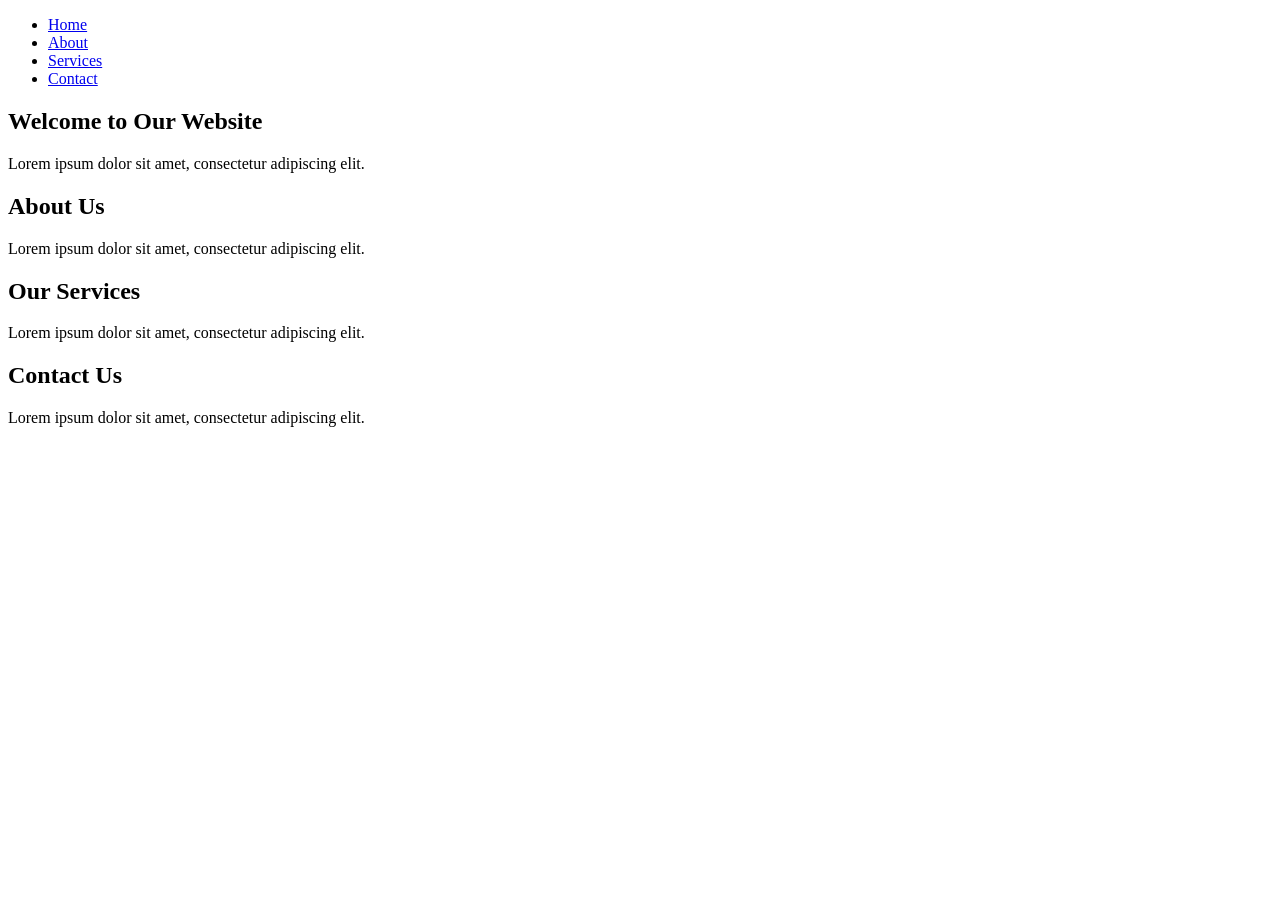
==== index.html @ 1d9e9933 "Update and rename sam1ht.html to index.html" ====
<!DOCTYPE html>
<html lang="en">
<head>
  <meta charset="UTF-8">
  <meta name="viewport" content="width=device-width, initial-scale=1.0">
  <title>Modern Website Example</title>
  <link rel="stylesheet" href="styles.css">
</head>
<body>

  <!-- Navigation -->
  <nav id="navbar">
    <ul>
      <li><a href="#home">Home</a></li>
      <li><a href="#about">About</a></li>
      <li><a href="#services">Services</a></li>
      <li><a href="#contact">Contact</a></li>
    </ul>
  </nav>

  <!-- Home Section -->
  <section id="home" class="section">
    <h1>Welcome to Our Website</h1>
    <p>Lorem ipsum dolor sit amet, consectetur adipiscing elit.</p>
  </section>

  <!-- About Section -->
  <section id="about" class="section">
    <h2>About Us</h2>
    <p>Lorem ipsum dolor sit amet, consectetur adipiscing elit.</p>
  </section>

  <!-- Services Section -->
  <section id="services" class="section">
    <h2>Our Services</h2>
    <p>Lorem ipsum dolor sit amet, consectetur adipiscing elit.</p>
  </section>

  <!-- Contact Section -->
  <section id="contact" class="section">
    <h2>Contact Us</h2>
    <p>Lorem ipsum dolor sit amet, consectetur adipiscing elit.</p>
  </section>

  <!-- Scripts -->
  <script src="script.js"></script>
</body>
</html>
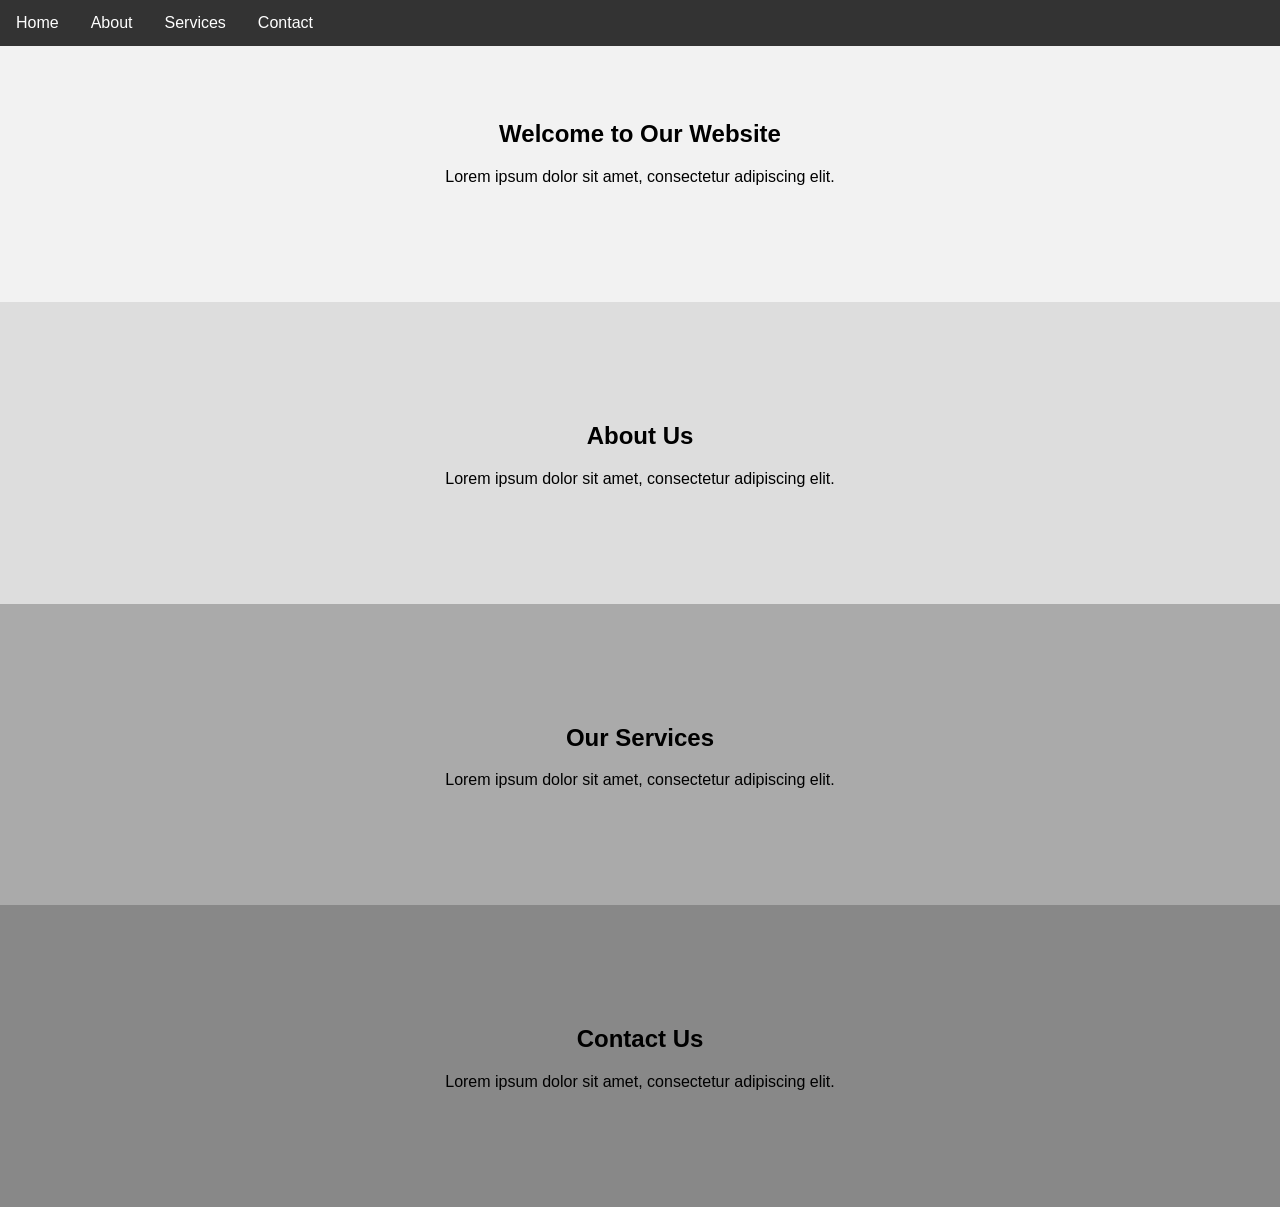
==== commit 0811b72c: "Update index.html" ====
--- a/index.html
+++ b/index.html
@@ -4,7 +4,7 @@
   <meta charset="UTF-8">
   <meta name="viewport" content="width=device-width, initial-scale=1.0">
   <title>Modern Website Example</title>
-  <link rel="stylesheet" href="styles.css">
+  <link rel="stylesheet" href="sam1cs.css">
 </head>
 <body>
 
@@ -43,6 +43,6 @@
   </section>
 
   <!-- Scripts -->
-  <script src="script.js"></script>
+  <script src="sam1js.js"></script>
 </body>
 </html>
--- a/sam1cs.css
+++ b/sam1cs.css
@@ -0,0 +1,71 @@
+body {
+  font-family: Arial, sans-serif;
+  margin: 0;
+  padding: 0;
+}
+
+/* Navigation Styles */
+#navbar {
+  background-color: #333;
+  position: fixed;
+  top: 0;
+  width: 100%;
+  z-index: 1000;
+}
+
+#navbar ul {
+  list-style-type: none;
+  margin: 0;
+  padding: 0;
+  overflow: hidden;
+}
+
+#navbar ul li {
+  float: left;
+}
+
+#navbar ul li a {
+  display: block;
+  color: white;
+  text-align: center;
+  padding: 14px 16px;
+  text-decoration: none;
+}
+
+#navbar ul li a:hover {
+  background-color: #ddd;
+  color: black;
+}
+
+/* Section Styles */
+.section {
+  padding: 100px 20px;
+  text-align: center;
+}
+
+/* Home Section Styles */
+#home {
+  background-color: #f2f2f2;
+}
+
+/* About Section Styles */
+#about {
+  background-color: #ddd;
+}
+
+/* Services Section Styles */
+#services {
+  background-color: #aaa;
+}
+
+/* Contact Section Styles */
+#contact {
+  background-color: #888;
+}
+
+/* Responsive Styles */
+@media screen and (max-width: 600px) {
+  #navbar ul li {
+    float: none;
+  }
+}
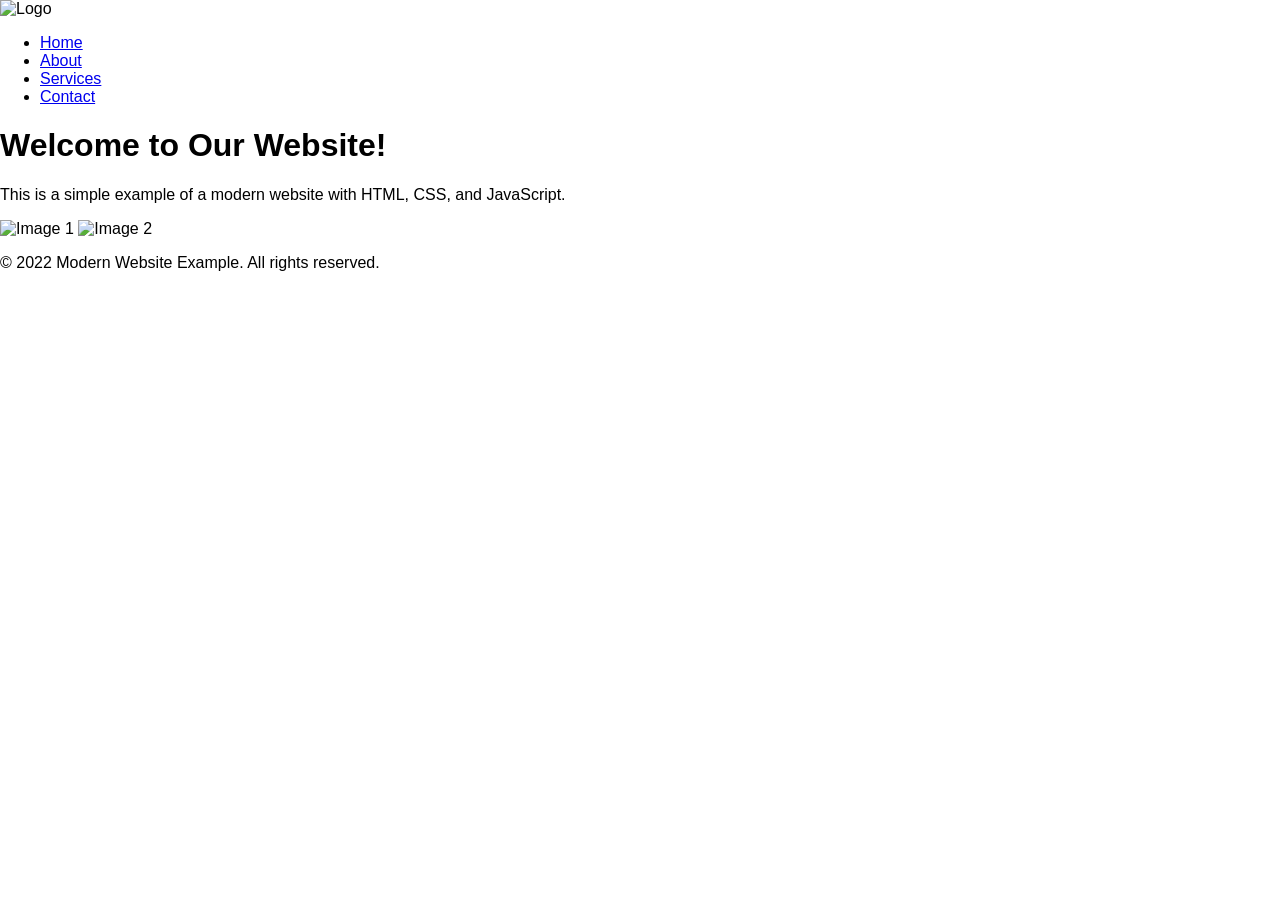
==== commit 09683b9d: "Update index.html" ====
--- a/index.html
+++ b/index.html
@@ -1,48 +1,45 @@
 <!DOCTYPE html>
 <html lang="en">
 <head>
-  <meta charset="UTF-8">
-  <meta name="viewport" content="width=device-width, initial-scale=1.0">
-  <title>Modern Website Example</title>
-  <link rel="stylesheet" href="sam1cs.css">
+    <meta charset="UTF-8">
+    <meta name="viewport" content="width=device-width, initial-scale=1.0">
+    <title>Modern Website Example</title>
+    <link rel="stylesheet" href="sam1cs.css">
 </head>
 <body>
 
-  <!-- Navigation -->
-  <nav id="navbar">
-    <ul>
-      <li><a href="#home">Home</a></li>
-      <li><a href="#about">About</a></li>
-      <li><a href="#services">Services</a></li>
-      <li><a href="#contact">Contact</a></li>
-    </ul>
-  </nav>
+<!-- Header -->
+<header>
+    <div class="container">
+        <img src="logo.png" alt="Logo" class="logo">
+        <nav>
+            <ul>
+                <li><a href="#">Home</a></li>
+                <li><a href="#">About</a></li>
+                <li><a href="#">Services</a></li>
+                <li><a href="#">Contact</a></li>
+            </ul>
+        </nav>
+    </div>
+</header>
 
-  <!-- Home Section -->
-  <section id="home" class="section">
-    <h1>Welcome to Our Website</h1>
-    <p>Lorem ipsum dolor sit amet, consectetur adipiscing elit.</p>
-  </section>
+<!-- Main Content -->
+<main>
+    <div class="container">
+        <h1>Welcome to Our Website!</h1>
+        <p>This is a simple example of a modern website with HTML, CSS, and JavaScript.</p>
+        <img src="image1.jpg" alt="Image 1">
+        <img src="image2.jpg" alt="Image 2">
+    </div>
+</main>
 
-  <!-- About Section -->
-  <section id="about" class="section">
-    <h2>About Us</h2>
-    <p>Lorem ipsum dolor sit amet, consectetur adipiscing elit.</p>
-  </section>
+<!-- Footer -->
+<footer>
+    <div class="container">
+        <p>&copy; 2022 Modern Website Example. All rights reserved.</p>
+    </div>
+</footer>
 
-  <!-- Services Section -->
-  <section id="services" class="section">
-    <h2>Our Services</h2>
-    <p>Lorem ipsum dolor sit amet, consectetur adipiscing elit.</p>
-  </section>
-
-  <!-- Contact Section -->
-  <section id="contact" class="section">
-    <h2>Contact Us</h2>
-    <p>Lorem ipsum dolor sit amet, consectetur adipiscing elit.</p>
-  </section>
-
-  <!-- Scripts -->
-  <script src="sam1js.js"></script>
+<script src="sam1js.js"></script>
 </body>
 </html>
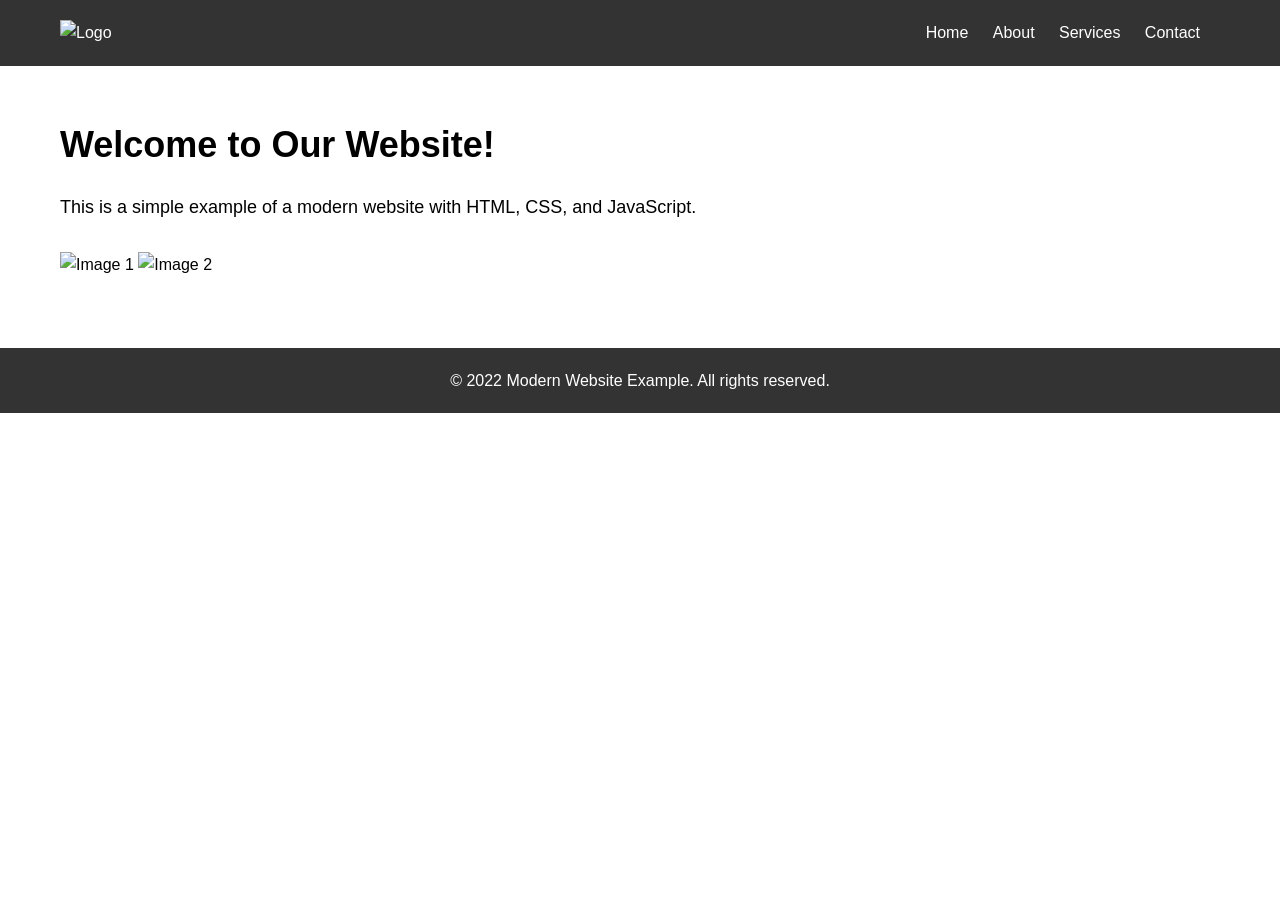
==== commit 55025652: "Update index.html" ====
--- a/index.html
+++ b/index.html
@@ -3,7 +3,7 @@
 <head>
     <meta charset="UTF-8">
     <meta name="viewport" content="width=device-width, initial-scale=1.0">
-    <title>Modern Website Example</title>
+    <title>Leicey limited</title>
     <link rel="stylesheet" href="sam1cs.css">
 </head>
 <body>
@@ -11,7 +11,7 @@
 <!-- Header -->
 <header>
     <div class="container">
-        <img src="logo.png" alt="Logo" class="logo">
+        <img src="https://drive.google.com/file/d/1AbX312ZvdoiXnfITznkqQR2LxyWcb2BZ/view?usp=sharing" alt="Logo" class="logo">
         <nav>
             <ul>
                 <li><a href="#">Home</a></li>
--- a/sam1cs.css
+++ b/sam1cs.css
@@ -1,71 +1,81 @@
-body {
-  font-family: Arial, sans-serif;
-  margin: 0;
-  padding: 0;
+/* Reset Styles */
+* {
+    margin: 0;
+    padding: 0;
+    box-sizing: border-box;
 }
 
-/* Navigation Styles */
-#navbar {
-  background-color: #333;
-  position: fixed;
-  top: 0;
-  width: 100%;
-  z-index: 1000;
+/* Global Styles */
+body {
+    font-family: Arial, sans-serif;
+    line-height: 1.6;
 }
 
-#navbar ul {
-  list-style-type: none;
-  margin: 0;
-  padding: 0;
-  overflow: hidden;
+.container {
+    max-width: 1200px;
+    margin: 0 auto;
+    padding: 0 20px;
 }
 
-#navbar ul li {
-  float: left;
+/* Header Styles */
+header {
+    background-color: #333;
+    color: #fff;
+    padding: 20px 0;
 }
 
-#navbar ul li a {
-  display: block;
-  color: white;
-  text-align: center;
-  padding: 14px 16px;
-  text-decoration: none;
+header .container {
+    display: flex;
+    align-items: center;
+    justify-content: space-between;
 }
 
-#navbar ul li a:hover {
-  background-color: #ddd;
-  color: black;
+.logo {
+    width: 100px;
 }
 
-/* Section Styles */
-.section {
-  padding: 100px 20px;
-  text-align: center;
+nav ul {
+    list-style-type: none;
 }
 
-/* Home Section Styles */
-#home {
-  background-color: #f2f2f2;
+nav ul li {
+    display: inline;
+    margin-right: 20px;
 }
 
-/* About Section Styles */
-#about {
-  background-color: #ddd;
+nav ul li a {
+    color: #fff;
+    text-decoration: none;
 }
 
-/* Services Section Styles */
-#services {
-  background-color: #aaa;
+/* Main Content Styles */
+main {
+    padding: 50px 0;
 }
 
-/* Contact Section Styles */
-#contact {
-  background-color: #888;
+main h1 {
+    font-size: 36px;
+    margin-bottom: 20px;
 }
 
-/* Responsive Styles */
-@media screen and (max-width: 600px) {
-  #navbar ul li {
-    float: none;
-  }
+main p {
+    font-size: 18px;
+    margin-bottom: 30px;
 }
+
+main img {
+    max-width: 100%;
+    height: auto;
+    margin-bottom: 20px;
+}
+
+/* Footer Styles */
+footer {
+    background-color: #333;
+    color: #fff;
+    padding: 20px 0;
+}
+
+footer p {
+    text-align: center;
+}
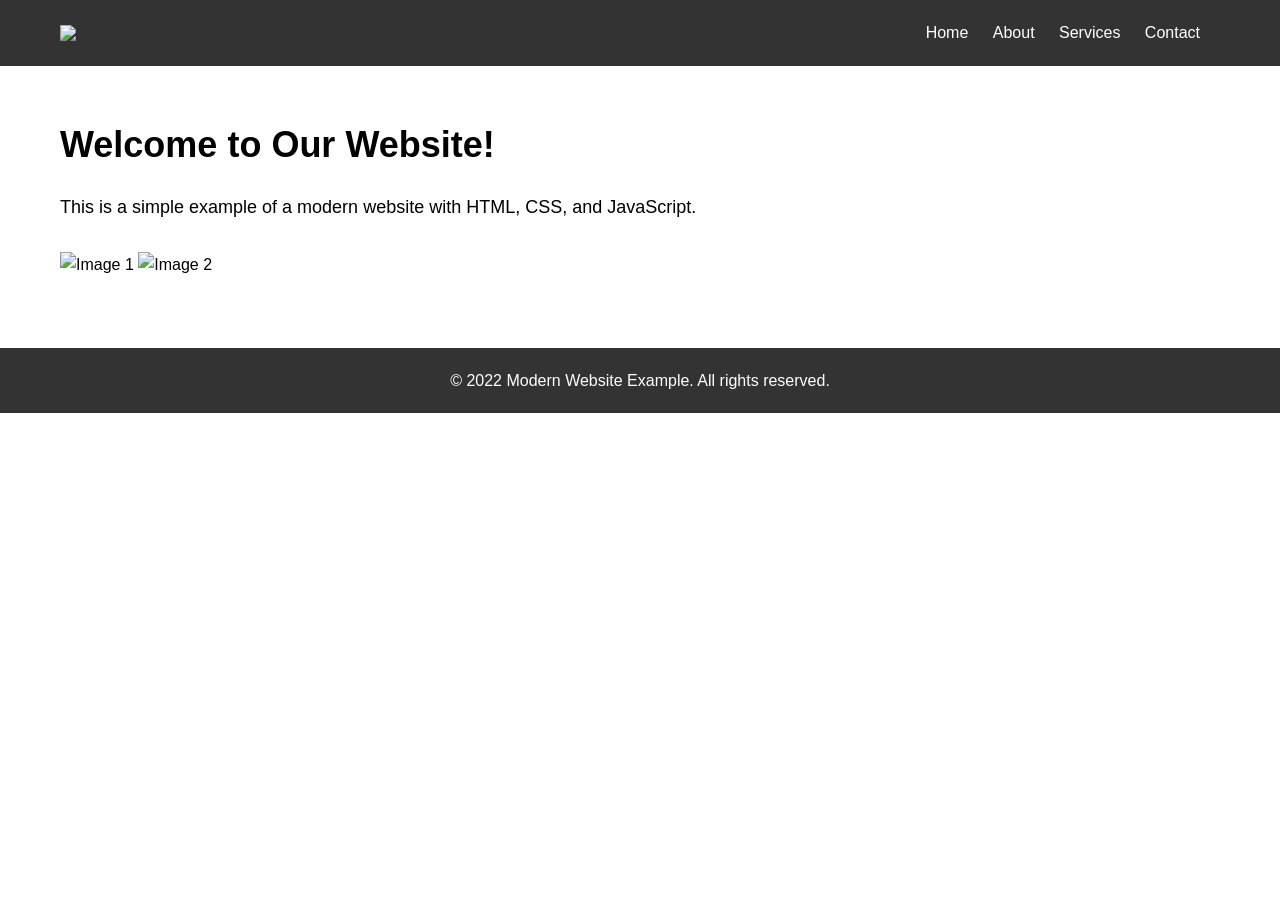
==== commit 1d238c1f: "Update index.html" ====
--- a/index.html
+++ b/index.html
@@ -11,7 +11,7 @@
 <!-- Header -->
 <header>
     <div class="container">
-        <img src="https://drive.google.com/file/d/1AbX312ZvdoiXnfITznkqQR2LxyWcb2BZ/view?usp=sharing" alt="Logo" class="logo">
+        <img src="https://drive.google.com/file/d/1C2hcvIGnyv9R488sNqnwnEDP78ES6yZk/view?usp=sharing alt="Logo" class="logo">
         <nav>
             <ul>
                 <li><a href="#">Home</a></li>
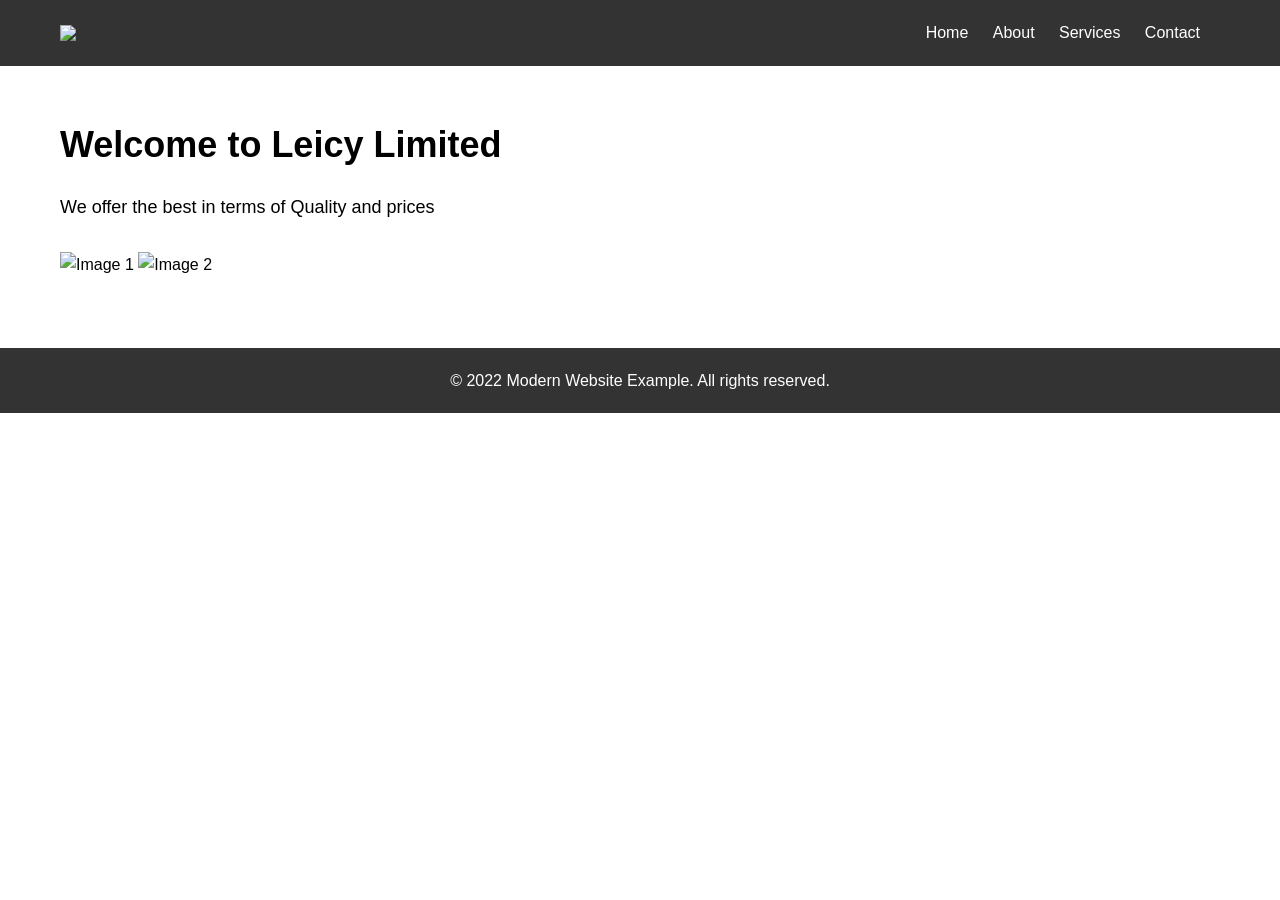
==== commit d14c6e23: "Update index.html" ====
--- a/index.html
+++ b/index.html
@@ -11,7 +11,7 @@
 <!-- Header -->
 <header>
     <div class="container">
-        <img src="https://drive.google.com/file/d/1C2hcvIGnyv9R488sNqnwnEDP78ES6yZk/view?usp=sharing alt="Logo" class="logo">
+        <img src="https://drive.google.com/file/d/11rZ1THvlLSyr9RULF-IuOnV8NXOkOSNj/view?usp=sharing alt="Logo" class="logo">
         <nav>
             <ul>
                 <li><a href="#">Home</a></li>
@@ -26,8 +26,8 @@
 <!-- Main Content -->
 <main>
     <div class="container">
-        <h1>Welcome to Our Website!</h1>
-        <p>This is a simple example of a modern website with HTML, CSS, and JavaScript.</p>
+        <h1>Welcome to Leicy Limited</h1>
+        <p>We offer the best in terms of Quality and prices</p>
         <img src="image1.jpg" alt="Image 1">
         <img src="image2.jpg" alt="Image 2">
     </div>
